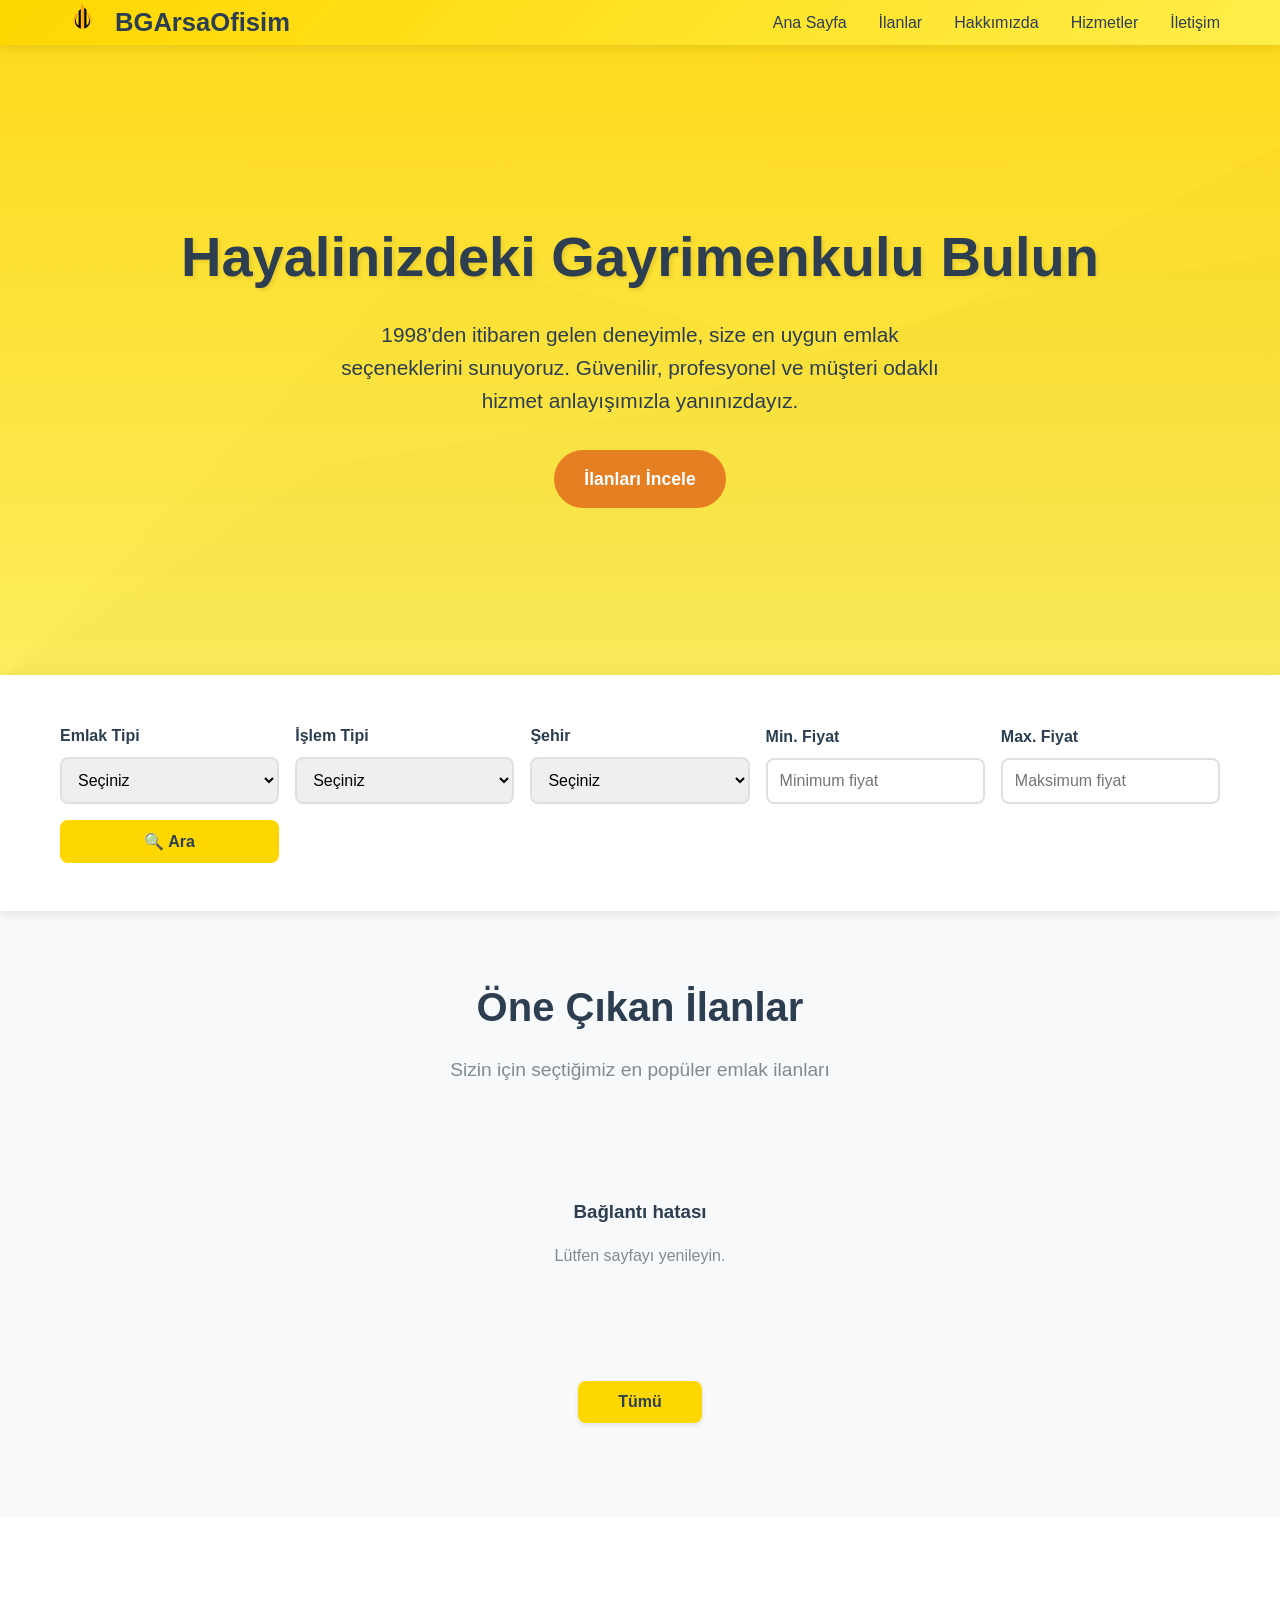
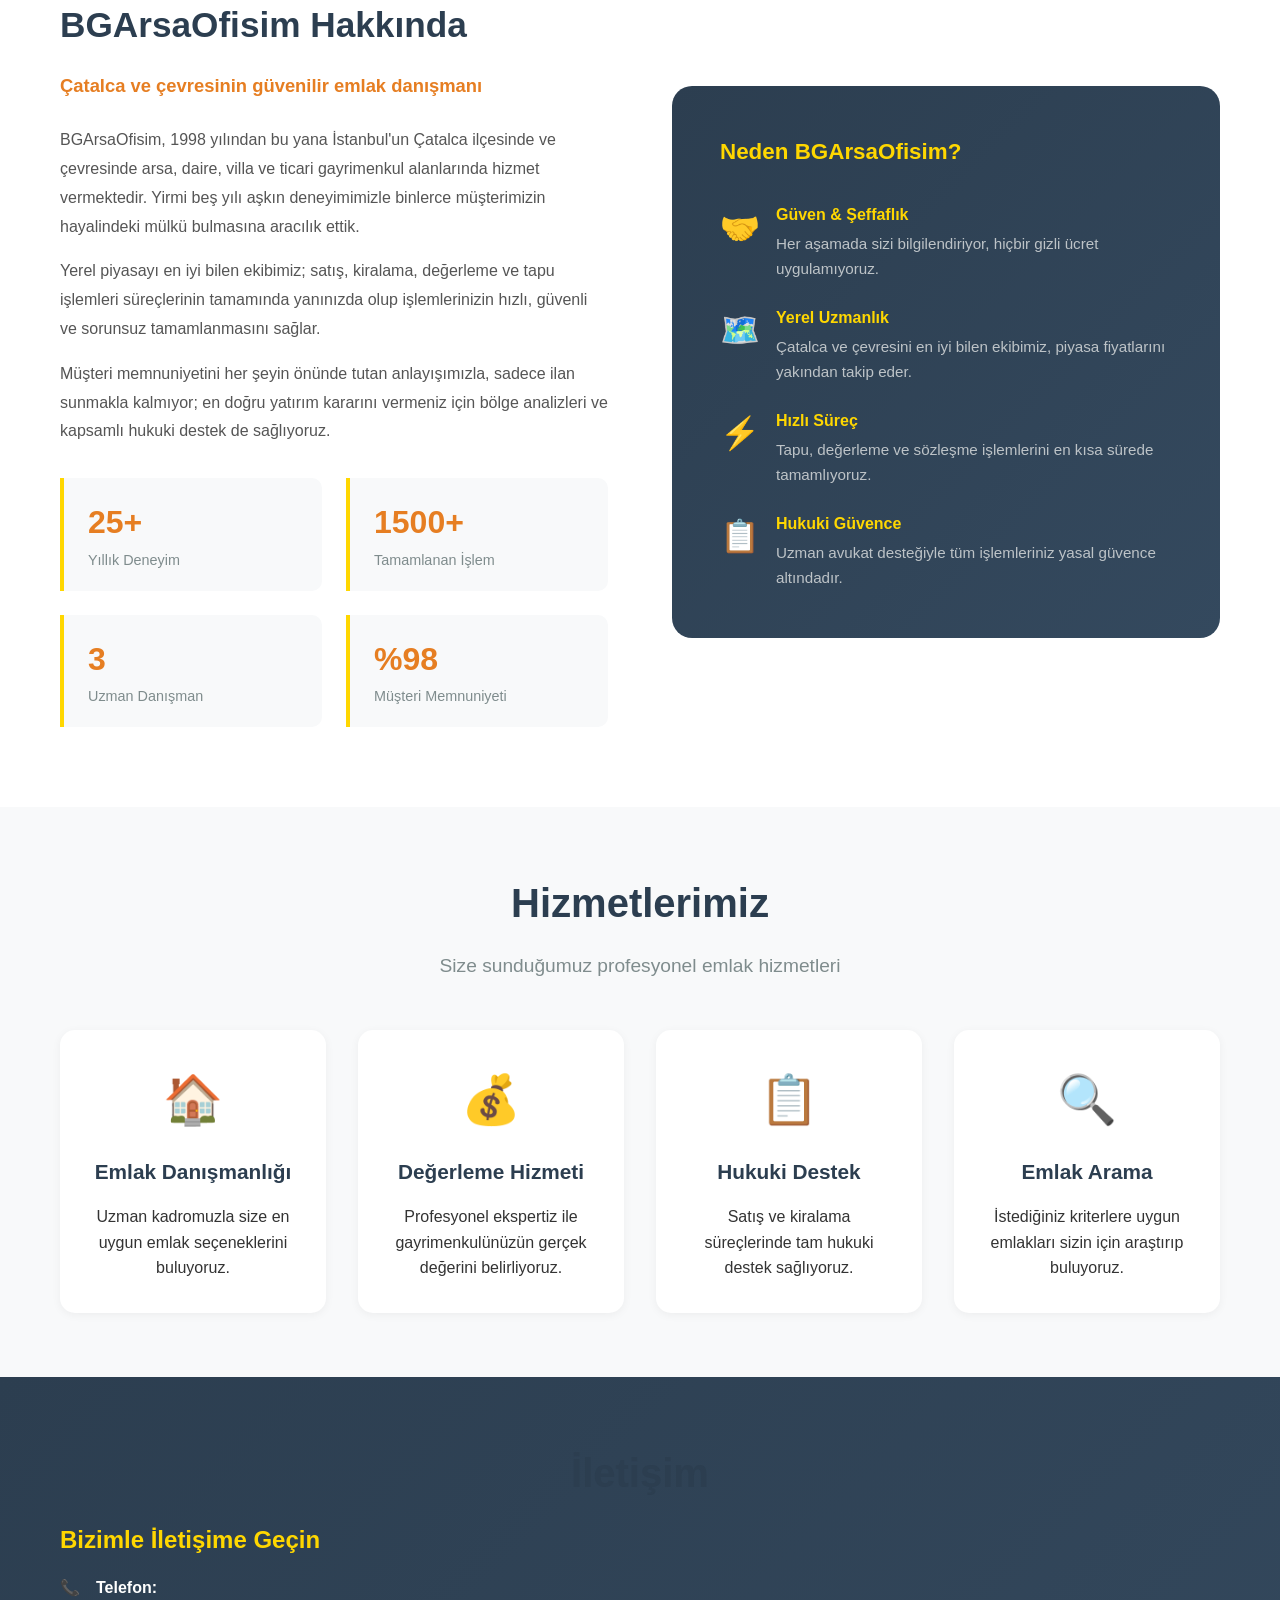
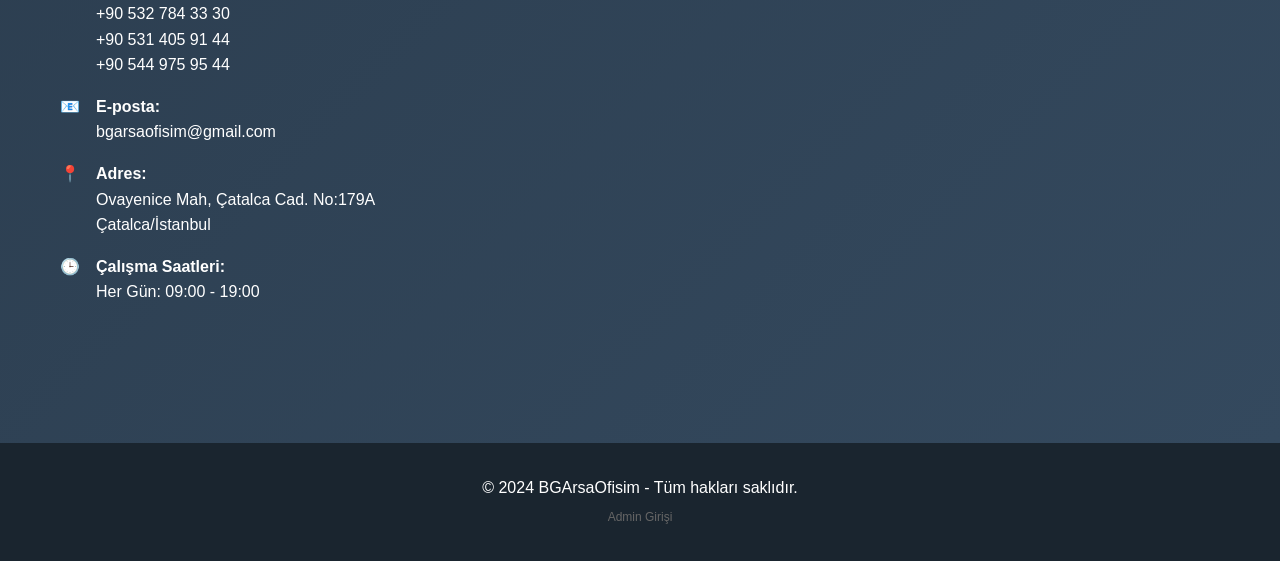
==== index.html @ b1029c2a "Add files via upload" ====
<!DOCTYPE html>
<html lang="tr">
<head>
    <meta charset="UTF-8">
    <meta name="viewport" content="width=device-width, initial-scale=1.0">
    <title>BGArsaOfisim - Güvenilir Emlak Danışmanınız</title>
    <link rel="icon" type="image/png" href="[data-uri]">
    <link rel="stylesheet" href="css/main.css">
</head>
<body>

    <!-- Header -->
    <header>
        <nav class="container">
            <a href="#" class="logo">
                <img src="assets/logo.png" alt="BGArsaOfisim Logo">
                BGArsaOfisim
            </a>
            <ul class="nav-links">
                <li><a href="#ana-sayfa">Ana Sayfa</a></li>
                <li><a href="#ilanlar">İlanlar</a></li>
                <li><a href="#hakkimizda">Hakkımızda</a></li>
                <li><a href="#hizmetler">Hizmetler</a></li>
                <li><a href="#iletisim">İletişim</a></li>
            </ul>
            <div class="mobile-menu">
                <span></span><span></span><span></span>
            </div>
        </nav>
    </header>

    <!-- Hero -->
    <section class="hero" id="ana-sayfa">
        <div class="container">
            <div class="hero-content">
                <h1>Hayalinizdeki Gayrimenkulu Bulun</h1>
                <p>1998'den itibaren gelen deneyimle, size en uygun emlak seçeneklerini sunuyoruz.
                   Güvenilir, profesyonel ve müşteri odaklı hizmet anlayışımızla yanınızdayız.</p>
                <a href="#ilanlar" class="cta-button">İlanları İncele</a>
            </div>
        </div>
    </section>

    <!-- Arama -->
    <section class="search-section">
        <div class="container">
            <div class="search-form">
                <div class="form-group">
                    <label for="emlak-tipi">Emlak Tipi</label>
                    <select id="emlak-tipi">
                        <option value="">Seçiniz</option>
                        <option value="daire">Daire</option>
                        <option value="villa">Villa</option>
                        <option value="arsa">Arsa</option>
                        <option value="is-yeri">İş Yeri</option>
                    </select>
                </div>
                <div class="form-group">
                    <label for="islem-tipi">İşlem Tipi</label>
                    <select id="islem-tipi">
                        <option value="">Seçiniz</option>
                        <option value="satilik">Satılık</option>
                        <option value="kiralik">Kiralık</option>
                    </select>
                </div>
                <div class="form-group">
                    <label for="sehir">Şehir</label>
                    <select id="sehir">
                        <option value="">Seçiniz</option>
                        <option value="istanbul">İstanbul</option>
                        <option value="ankara">Ankara</option>
                        <option value="izmir">İzmir</option>
                        <option value="bursa">Bursa</option>
                    </select>
                </div>
                <div class="form-group">
                    <label for="min-fiyat">Min. Fiyat</label>
                    <input type="number" id="min-fiyat" placeholder="Minimum fiyat">
                </div>
                <div class="form-group">
                    <label for="max-fiyat">Max. Fiyat</label>
                    <input type="number" id="max-fiyat" placeholder="Maksimum fiyat">
                </div>
                <div class="form-group">
                    <button type="button" class="search-button" onclick="searchProperties()">🔍 Ara</button>
                </div>
            </div>
        </div>
    </section>

    <!-- İlanlar -->
    <section class="listings-section" id="ilanlar">
        <div class="container">
            <h2 class="section-title">Öne Çıkan İlanlar</h2>
            <p class="section-subtitle">Sizin için seçtiğimiz en popüler emlak ilanları</p>
            <div class="property-grid" id="featuredPropertiesContainer"></div>
            <div class="show-all-button-container">
                <button id="showAllButton" class="show-all-btn">Tümü</button>
            </div>
            <div class="all-properties" id="allPropertiesSection">
                <div class="property-grid" id="allPropertiesContainer"></div>
            </div>
        </div>
    </section>

    <!-- Hakkımızda -->
    <section class="about-section" id="hakkimizda">
        <div class="container">
            <div class="about-grid">
                <div class="about-text">
                    <h2>BGArsaOfisim Hakkında</h2>
                    <p class="lead">Çatalca ve çevresinin güvenilir emlak danışmanı</p>
                    <p>
                        BGArsaOfisim, 1998 yılından bu yana İstanbul'un Çatalca ilçesinde ve
                        çevresinde arsa, daire, villa ve ticari gayrimenkul alanlarında hizmet
                        vermektedir. Yirmi beş yılı aşkın deneyimimizle binlerce müşterimizin
                        hayalindeki mülkü bulmasına aracılık ettik.
                    </p>
                    <p>
                        Yerel piyasayı en iyi bilen ekibimiz; satış, kiralama, değerleme ve
                        tapu işlemleri süreçlerinin tamamında yanınızda olup işlemlerinizin
                        hızlı, güvenli ve sorunsuz tamamlanmasını sağlar.
                    </p>
                    <p>
                        Müşteri memnuniyetini her şeyin önünde tutan anlayışımızla, sadece
                        ilan sunmakla kalmıyor; en doğru yatırım kararını vermeniz için
                        bölge analizleri ve kapsamlı hukuki destek de sağlıyoruz.
                    </p>
                    <div class="about-stats">
                        <div class="stat-box">
                            <div class="stat-number">25+</div>
                            <div class="stat-label">Yıllık Deneyim</div>
                        </div>
                        <div class="stat-box">
                            <div class="stat-number">1500+</div>
                            <div class="stat-label">Tamamlanan İşlem</div>
                        </div>
                        <div class="stat-box">
                            <div class="stat-number">3</div>
                            <div class="stat-label">Uzman Danışman</div>
                        </div>
                        <div class="stat-box">
                            <div class="stat-number">%98</div>
                            <div class="stat-label">Müşteri Memnuniyeti</div>
                        </div>
                    </div>
                </div>
                <div class="about-visual">
                    <h3>Neden BGArsaOfisim?</h3>
                    <div class="value-item">
                        <div class="value-icon">🤝</div>
                        <div class="value-text">
                            <strong>Güven & Şeffaflık</strong>
                            <p>Her aşamada sizi bilgilendiriyor, hiçbir gizli ücret uygulamıyoruz.</p>
                        </div>
                    </div>
                    <div class="value-item">
                        <div class="value-icon">🗺️</div>
                        <div class="value-text">
                            <strong>Yerel Uzmanlık</strong>
                            <p>Çatalca ve çevresini en iyi bilen ekibimiz, piyasa fiyatlarını yakından takip eder.</p>
                        </div>
                    </div>
                    <div class="value-item">
                        <div class="value-icon">⚡</div>
                        <div class="value-text">
                            <strong>Hızlı Süreç</strong>
                            <p>Tapu, değerleme ve sözleşme işlemlerini en kısa sürede tamamlıyoruz.</p>
                        </div>
                    </div>
                    <div class="value-item">
                        <div class="value-icon">📋</div>
                        <div class="value-text">
                            <strong>Hukuki Güvence</strong>
                            <p>Uzman avukat desteğiyle tüm işlemleriniz yasal güvence altındadır.</p>
                        </div>
                    </div>
                </div>
            </div>
        </div>
    </section>

    <!-- Hizmetler -->
    <section class="services-section" id="hizmetler">
        <div class="container">
            <h2 class="section-title">Hizmetlerimiz</h2>
            <p class="section-subtitle">Size sunduğumuz profesyonel emlak hizmetleri</p>
            <div class="services-grid">
                <div class="service-card">
                    <div class="service-icon">🏠</div>
                    <h3 class="service-title">Emlak Danışmanlığı</h3>
                    <p>Uzman kadromuzla size en uygun emlak seçeneklerini buluyoruz.</p>
                </div>
                <div class="service-card">
                    <div class="service-icon">💰</div>
                    <h3 class="service-title">Değerleme Hizmeti</h3>
                    <p>Profesyonel ekspertiz ile gayrimenkulünüzün gerçek değerini belirliyoruz.</p>
                </div>
                <div class="service-card">
                    <div class="service-icon">📋</div>
                    <h3 class="service-title">Hukuki Destek</h3>
                    <p>Satış ve kiralama süreçlerinde tam hukuki destek sağlıyoruz.</p>
                </div>
                <div class="service-card">
                    <div class="service-icon">🔍</div>
                    <h3 class="service-title">Emlak Arama</h3>
                    <p>İstediğiniz kriterlere uygun emlakları sizin için araştırıp buluyoruz.</p>
                </div>
            </div>
        </div>
    </section>

    <!-- İletişim -->
    <section class="contact-section" id="iletisim">
        <div class="container">
            <h2 class="section-title">İletişim</h2>
            <div class="contact-content">
                <div class="contact-info">
                    <h3>Bizimle İletişime Geçin</h3>
                    <div class="contact-item">
                        <span>📞</span>
                        <div>
                            <strong>Telefon:</strong><br>
                            +90 532 784 33 30<br>
                            +90 531 405 91 44<br>
                            +90 544 975 95 44
                        </div>
                    </div>
                    <div class="contact-item">
                        <span>📧</span>
                        <div>
                            <strong>E-posta:</strong><br>
                            bgarsaofisim@gmail.com
                        </div>
                    </div>
                    <div class="contact-item">
                        <span>📍</span>
                        <div>
                            <strong>Adres:</strong><br>
                            Ovayenice Mah, Çatalca Cad. No:179A<br>
                            Çatalca/İstanbul
                        </div>
                    </div>
                    <div class="contact-item">
                        <span>🕒</span>
                        <div>
                            <strong>Çalışma Saatleri:</strong><br>
                            Her Gün: 09:00 - 19:00
                        </div>
                    </div>
                </div>
                <div class="contact-map">
                    <iframe
                        src="https://www.google.com/maps/embed?pb=!1m18!1m12!1m3!1d96210.43308508895!2d28.267955197265625!3d41.10010909999998!2m3!1f0!2f0!3f0!3m2!1i1024!2i768!4f13.1!3m3!1m2!1s0x14b5430e52c6ba89%3A0xc28b9d8f265799ec!2sBG%20Arsaofisim!5e0!3m2!1str!2str!4v1754336334713!5m2!1str!2str"
                        allowfullscreen="" loading="lazy" referrerpolicy="no-referrer-when-downgrade">
                    </iframe>
                </div>
            </div>
        </div>
    </section>

    <!-- Footer -->
    <footer>
        <div class="container">
            <p>&copy; 2024 BGArsaOfisim - Tüm hakları saklıdır.</p>
            <a href="admin-login.html">Admin Girişi</a>
        </div>
    </footer>

    <!-- Modal -->
    <div id="propertyModal" class="modal">
        <div class="modal-content">
            <span class="close">&times;</span>
            <div id="modal-body"></div>
        </div>
    </div>

    <script src="js/main.js"></script>
</body>
</html>
---- css/main.css ----
* {
    margin: 0;
    padding: 0;
    box-sizing: border-box;
}

body {
    font-family: 'Segoe UI', Tahoma, Geneva, Verdana, sans-serif;
    line-height: 1.6;
    color: #333;
    background-color: #f8f9fa;
}

.container {
    max-width: 1200px;
    margin: 0 auto;
    padding: 0 20px;
}

/* ─── Header ─── */
header {
    background: linear-gradient(135deg, #ffd700, #ffed4a);
    box-shadow: 0 2px 10px rgba(0,0,0,0.1);
    position: sticky;
    top: 0;
    z-index: 100;
}

nav {
    display: flex;
    justify-content: space-between;
    align-items: center;
    padding: 1rem 0;
}

.logo {
    display: flex;
    align-items: center;
    gap: 10px;
    font-size: 1.6rem;
    font-weight: bold;
    color: #2c3e50;
    text-decoration: none;
}

.logo img {
    height: 45px;
    width: auto;
}

.nav-links {
    display: flex;
    list-style: none;
    gap: 2rem;
}

.nav-links a {
    text-decoration: none;
    color: #2c3e50;
    font-weight: 500;
    transition: color 0.3s;
}

.nav-links a:hover {
    color: #e67e22;
}

.mobile-menu {
    display: none;
    flex-direction: column;
    cursor: pointer;
}

.mobile-menu span {
    width: 25px;
    height: 3px;
    background: #2c3e50;
    margin: 3px 0;
    transition: 0.3s;
}

/* ─── Hero ─── */
.hero {
    background: linear-gradient(rgba(255,215,0,0.88), rgba(255,237,74,0.88)),
                url('data:image/svg+xml,<svg xmlns="http://www.w3.org/2000/svg" viewBox="0 0 1200 600"><rect fill="%23f0f0f0" width="1200" height="600"/><polygon fill="%23ddd" points="0,600 400,200 800,300 1200,100 1200,600"/><polygon fill="%23ccc" points="0,600 300,400 600,350 900,250 1200,200 1200,600"/></svg>');
    background-size: cover;
    background-position: center;
    height: 70vh;
    display: flex;
    align-items: center;
    text-align: center;
    color: #2c3e50;
}

.hero-content h1 {
    font-size: 3.5rem;
    margin-bottom: 1rem;
    text-shadow: 2px 2px 4px rgba(0,0,0,0.1);
}

.hero-content p {
    font-size: 1.3rem;
    margin-bottom: 2rem;
    max-width: 600px;
    margin-left: auto;
    margin-right: auto;
}

.cta-button {
    background: #e67e22;
    color: white;
    padding: 15px 30px;
    text-decoration: none;
    border-radius: 50px;
    font-size: 1.1rem;
    font-weight: bold;
    transition: all 0.3s;
    display: inline-block;
}

.cta-button:hover {
    background: #d35400;
    transform: translateY(-2px);
    box-shadow: 0 5px 15px rgba(0,0,0,0.2);
}

/* ─── Search ─── */
.search-section {
    background: white;
    padding: 3rem 0;
    box-shadow: 0 2px 10px rgba(0,0,0,0.1);
}

.search-form {
    display: grid;
    grid-template-columns: repeat(auto-fit, minmax(200px, 1fr));
    gap: 1rem;
    align-items: end;
}

.form-group {
    display: flex;
    flex-direction: column;
}

.form-group label {
    margin-bottom: 0.5rem;
    font-weight: 600;
    color: #2c3e50;
}

.form-group select,
.form-group input {
    padding: 12px;
    border: 2px solid #e0e0e0;
    border-radius: 8px;
    font-size: 1rem;
    transition: border-color 0.3s;
}

.form-group select:focus,
.form-group input:focus {
    outline: none;
    border-color: #ffd700;
}

.search-button {
    background: #ffd700;
    color: #2c3e50;
    padding: 12px 24px;
    border: none;
    border-radius: 8px;
    font-size: 1rem;
    font-weight: bold;
    cursor: pointer;
    transition: all 0.3s;
}

.search-button:hover {
    background: #ffed4a;
    transform: translateY(-1px);
}

/* ─── Listings ─── */
.listings-section {
    padding: 4rem 0;
}

.section-title {
    text-align: center;
    font-size: 2.5rem;
    margin-bottom: 1rem;
    color: #2c3e50;
}

.section-subtitle {
    text-align: center;
    font-size: 1.2rem;
    color: #7f8c8d;
    margin-bottom: 3rem;
}

.property-grid {
    display: grid;
    grid-template-columns: repeat(auto-fit, minmax(350px, 1fr));
    gap: 2rem;
    margin-bottom: 3rem;
}

.property-card {
    background: white;
    border-radius: 15px;
    overflow: hidden;
    box-shadow: 0 5px 20px rgba(0,0,0,0.1);
    transition: all 0.3s;
    cursor: pointer;
}

.property-card:hover {
    transform: translateY(-5px);
    box-shadow: 0 10px 30px rgba(0,0,0,0.15);
}

.property-image {
    height: 250px;
    background: linear-gradient(45deg, #ffd700, #ffed4a);
    display: flex;
    align-items: center;
    justify-content: center;
    position: relative;
    overflow: hidden;
}

.property-image img {
    width: 100%;
    height: 100%;
    object-fit: cover;
}

.no-image {
    font-size: 3rem;
}

.property-badge {
    position: absolute;
    top: 15px;
    right: 15px;
    color: white;
    padding: 5px 15px;
    border-radius: 20px;
    font-size: 0.9rem;
    font-weight: bold;
}

.badge-sale  { background-color: #e74c3c; }
.badge-rent  { background-color: #3498db; }

.property-content {
    padding: 1.5rem;
}

.property-title {
    font-size: 1.3rem;
    font-weight: bold;
    margin-bottom: 0.5rem;
    color: #2c3e50;
}

.property-location {
    color: #7f8c8d;
    margin-bottom: 1rem;
    display: flex;
    align-items: center;
    gap: 0.5rem;
}

.property-details {
    display: flex;
    justify-content: space-between;
    margin-bottom: 1rem;
    font-size: 0.9rem;
    color: #7f8c8d;
    flex-wrap: wrap;
    gap: 0.5rem;
}

.property-price {
    font-size: 1.5rem;
    font-weight: bold;
    color: #e67e22;
    margin-bottom: 1rem;
}

.property-button {
    width: 100%;
    background: #ffd700;
    color: #2c3e50;
    padding: 12px;
    border: none;
    border-radius: 8px;
    font-weight: bold;
    cursor: pointer;
    transition: all 0.3s;
}

.property-button:hover { background: #ffed4a; }

/* ─── Show All Button ─── */
.show-all-button-container {
    text-align: center;
    margin: 30px 0;
}

.show-all-btn {
    background: #ffd700;
    color: #2c3e50;
    padding: 12px 40px;
    border: none;
    border-radius: 8px;
    font-size: 16px;
    font-weight: bold;
    cursor: pointer;
    transition: all 0.3s ease;
    box-shadow: 0 2px 5px rgba(0,0,0,0.1);
}

.show-all-btn:hover {
    background: #ffed4e;
    transform: translateY(-2px);
    box-shadow: 0 4px 10px rgba(0,0,0,0.15);
}

.all-properties {
    max-height: 0;
    overflow: hidden;
    transition: max-height 0.5s ease-in-out;
}

.all-properties.show { max-height: 5000px; }

/* ─── Hakkımızda ─── */
.about-section {
    background: white;
    padding: 5rem 0;
}

.about-grid {
    display: grid;
    grid-template-columns: 1fr 1fr;
    gap: 4rem;
    align-items: center;
}

.about-text h2 {
    font-size: 2.2rem;
    color: #2c3e50;
    margin-bottom: 1rem;
}

.about-text .lead {
    font-size: 1.15rem;
    color: #e67e22;
    font-weight: 600;
    margin-bottom: 1.5rem;
}

.about-text p {
    color: #555;
    margin-bottom: 1rem;
    line-height: 1.8;
}

.about-stats {
    display: grid;
    grid-template-columns: 1fr 1fr;
    gap: 1.5rem;
    margin-top: 2rem;
}

.stat-box {
    background: #f8f9fa;
    border-left: 4px solid #ffd700;
    padding: 1.2rem 1.5rem;
    border-radius: 0 10px 10px 0;
}

.stat-number {
    font-size: 2rem;
    font-weight: bold;
    color: #e67e22;
}

.stat-label {
    color: #7f8c8d;
    font-size: 0.9rem;
}

.about-visual {
    background: linear-gradient(135deg, #2c3e50, #34495e);
    border-radius: 20px;
    padding: 3rem;
    color: white;
    display: flex;
    flex-direction: column;
    gap: 1.5rem;
}

.about-visual h3 {
    color: #ffd700;
    font-size: 1.4rem;
    margin-bottom: 0.5rem;
}

.value-item {
    display: flex;
    align-items: flex-start;
    gap: 1rem;
}

.value-icon {
    font-size: 2rem;
    flex-shrink: 0;
}

.value-text strong {
    display: block;
    color: #ffd700;
    margin-bottom: 0.3rem;
}

.value-text p {
    color: #bdc3c7;
    font-size: 0.95rem;
}

/* ─── Services ─── */
.services-section {
    background: #f8f9fa;
    padding: 4rem 0;
}

.services-grid {
    display: grid;
    grid-template-columns: repeat(auto-fit, minmax(250px, 1fr));
    gap: 2rem;
}

.service-card {
    text-align: center;
    padding: 2rem;
    border-radius: 15px;
    background: white;
    transition: all 0.3s;
    box-shadow: 0 2px 10px rgba(0,0,0,0.05);
}

.service-card:hover {
    background: #ffd700;
    transform: translateY(-5px);
    box-shadow: 0 8px 20px rgba(0,0,0,0.1);
}

.service-icon {
    font-size: 3rem;
    margin-bottom: 1rem;
}

.service-title {
    font-size: 1.3rem;
    font-weight: bold;
    margin-bottom: 1rem;
    color: #2c3e50;
}

/* ─── Contact ─── */
.contact-section {
    background: linear-gradient(135deg, #2c3e50, #34495e);
    color: white;
    padding: 4rem 0;
}

.contact-content {
    display: grid;
    grid-template-columns: repeat(auto-fit, minmax(300px, 1fr));
    gap: 3rem;
}

.contact-info h3 {
    font-size: 1.5rem;
    margin-bottom: 1rem;
    color: #ffd700;
}

.contact-item {
    display: flex;
    align-items: flex-start;
    gap: 1rem;
    margin-bottom: 1rem;
}

.contact-map iframe {
    border: 0;
    border-radius: 10px;
    width: 100%;
    height: 450px;
}

/* ─── Footer ─── */
footer {
    background: #1a252f;
    color: white;
    text-align: center;
    padding: 2rem 0;
}

footer a {
    color: #666;
    text-decoration: none;
    font-size: 12px;
    display: inline-block;
    margin-top: 8px;
}

footer a:hover { color: #999; }

/* ─── Modal ─── */
.modal {
    display: none;
    position: fixed;
    z-index: 1000;
    left: 0;
    top: 0;
    width: 100%;
    height: 100%;
    background-color: rgba(0,0,0,0.5);
}

.modal-content {
    background-color: white;
    margin: 5% auto;
    padding: 2rem;
    border-radius: 15px;
    width: 90%;
    max-width: 600px;
    max-height: 80vh;
    overflow-y: auto;
}

.close {
    color: #aaa;
    float: right;
    font-size: 28px;
    font-weight: bold;
    cursor: pointer;
}

.close:hover { color: #000; }

/* ─── Empty State ─── */
.empty-state {
    text-align: center;
    padding: 4rem 2rem;
    color: #7f8c8d;
}

.empty-state h3 {
    margin-bottom: 1rem;
    color: #2c3e50;
}

/* ─── Responsive ─── */
@media (max-width: 768px) {
    .nav-links { display: none; }
    .mobile-menu { display: flex; }
    .hero-content h1 { font-size: 2.5rem; }
    .search-form { grid-template-columns: 1fr; }
    .property-grid { grid-template-columns: 1fr; }
    .about-grid { grid-template-columns: 1fr; }
    .about-stats { grid-template-columns: 1fr 1fr; }
}
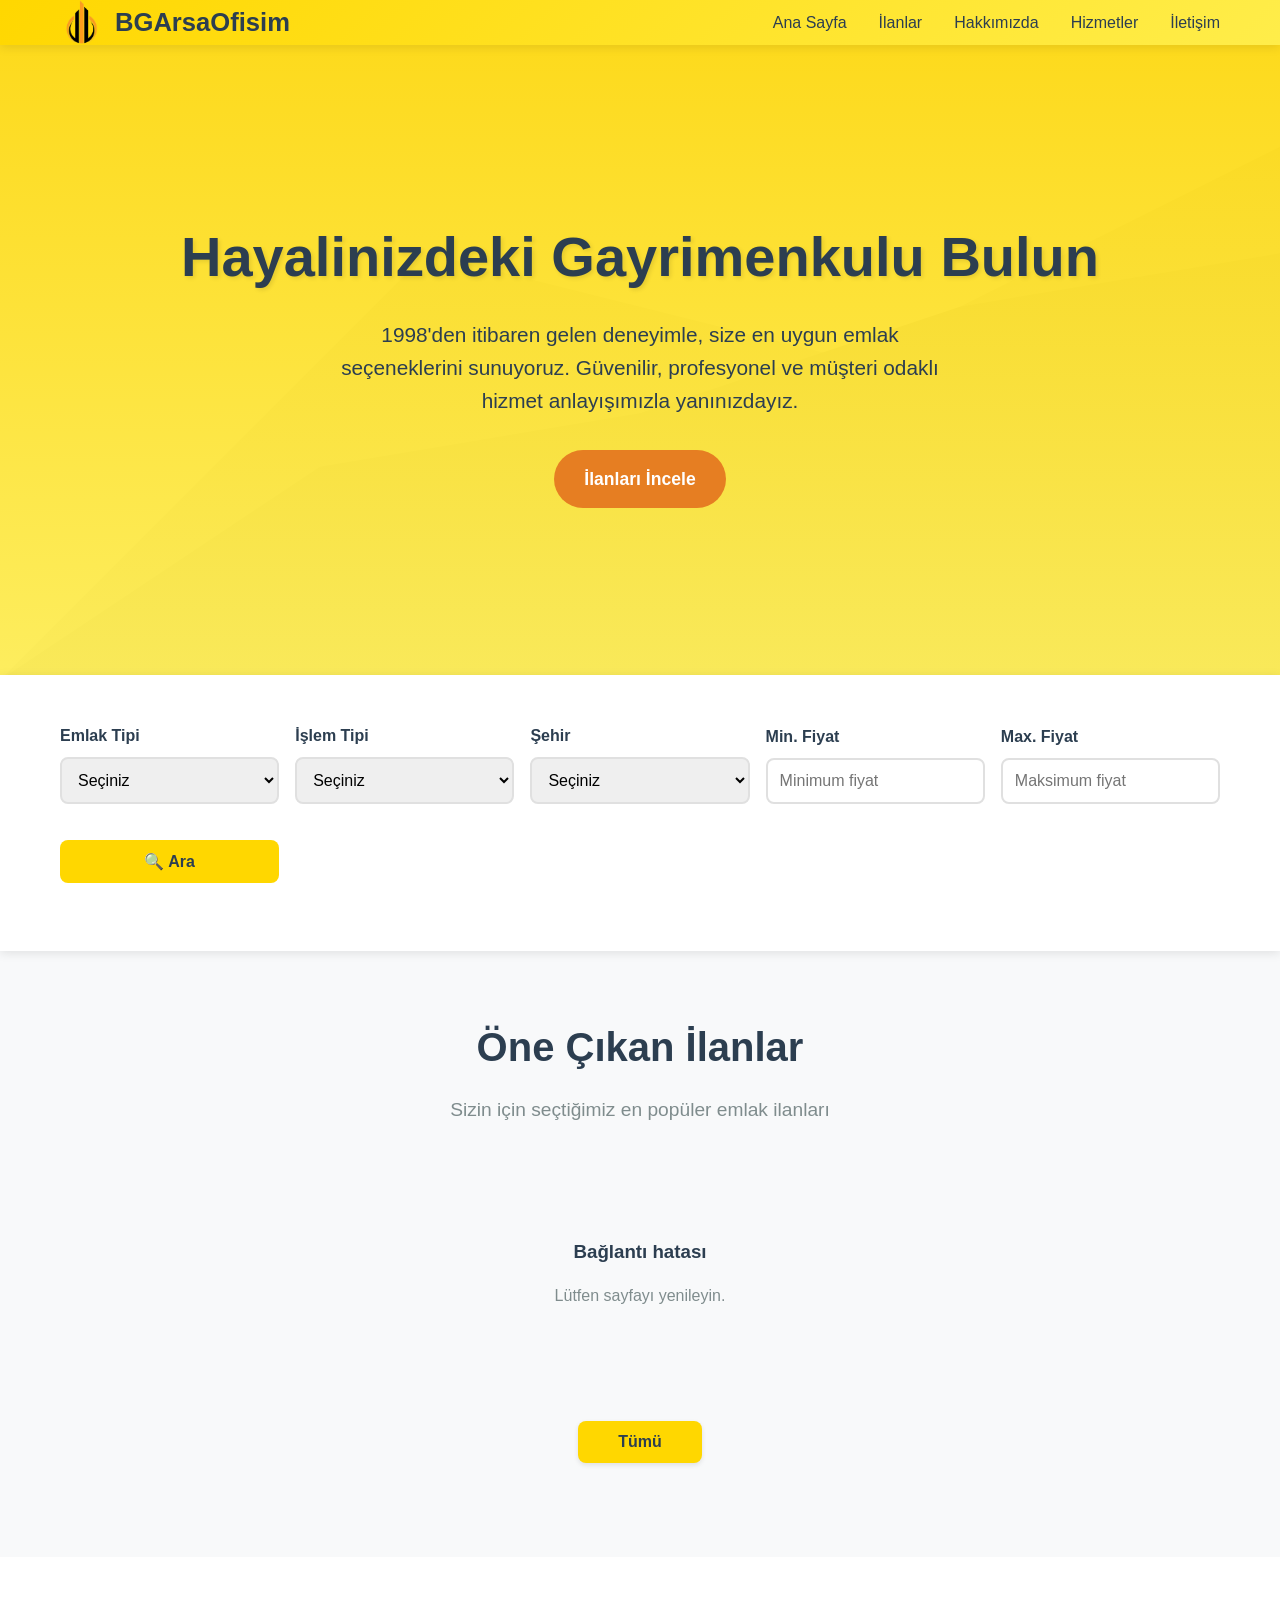
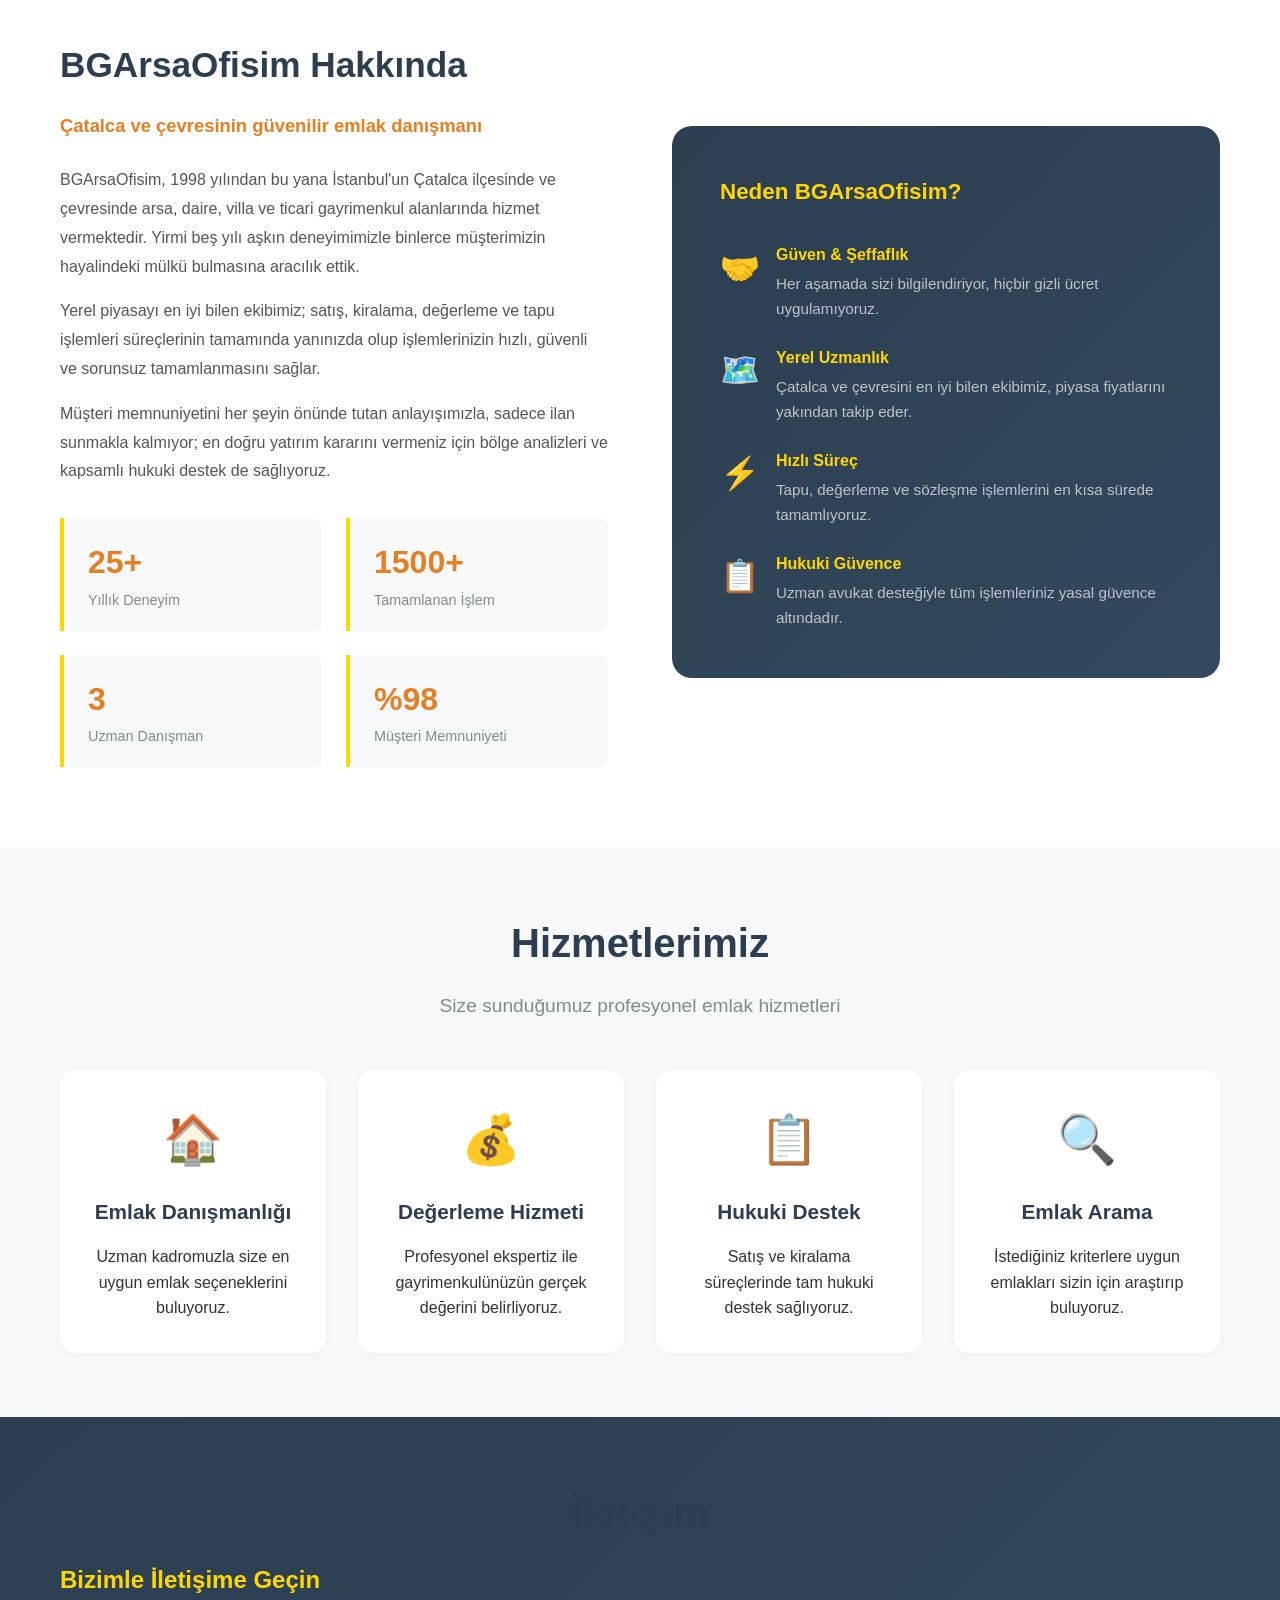
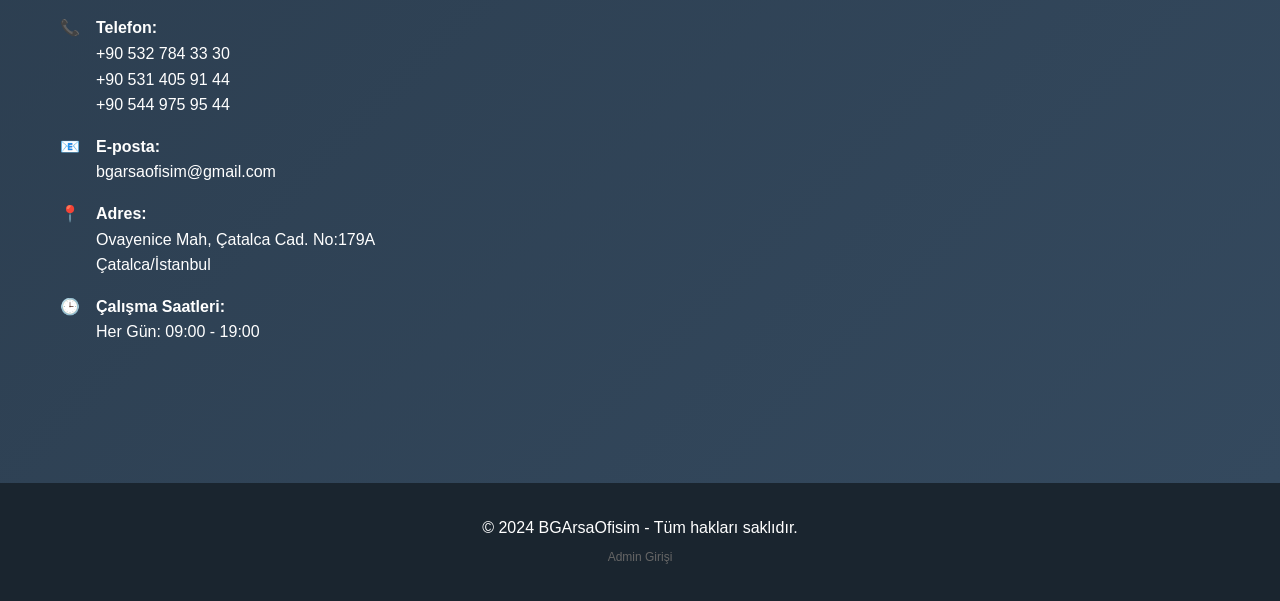
==== commit 1236de04: "Update index.html" ====
--- a/index.html
+++ b/index.html
@@ -4,7 +4,7 @@
     <meta charset="UTF-8">
     <meta name="viewport" content="width=device-width, initial-scale=1.0">
     <title>BGArsaOfisim - Güvenilir Emlak Danışmanınız</title>
-    <link rel="icon" type="image/png" href="[data-uri]">
+    <link rel="icon" type="image/png" href="[data-uri]" />    <link rel="stylesheet" href="css/admin.css">
     <link rel="stylesheet" href="css/main.css">
 </head>
 <body>
@@ -277,4 +277,4 @@
 
     <script src="js/main.js"></script>
 </body>
-</html>+</html>
--- a/css/admin.css
+++ b/css/admin.css
@@ -0,0 +1,277 @@
+* {
+    margin: 0;
+    padding: 0;
+    box-sizing: border-box;
+}
+
+body {
+    font-family: 'Arial', sans-serif;
+    background: #f8f9fa;
+}
+
+.admin-container {
+    display: grid;
+    grid-template-columns: 250px 1fr;
+    min-height: 100vh;
+}
+
+/* ─── Sidebar ─── */
+.sidebar {
+    background: #2c3e50;
+    color: white;
+    padding: 20px;
+    min-height: 100vh;
+    box-shadow: 2px 0 5px rgba(0,0,0,0.1);
+}
+
+.sidebar-header {
+    padding: 20px 0;
+    text-align: center;
+    border-bottom: 1px solid rgba(255,255,255,0.1);
+    margin-bottom: 20px;
+}
+
+.sidebar-header h2 {
+    color: #ffd700;
+    font-size: 24px;
+    margin: 0;
+}
+
+.sidebar-menu {
+    list-style: none;
+    padding: 0;
+    margin: 0;
+}
+
+.sidebar-menu li { margin-bottom: 10px; }
+
+.sidebar-menu a {
+    color: white;
+    text-decoration: none;
+    display: block;
+    padding: 12px 15px;
+    border-radius: 8px;
+    transition: all 0.3s;
+    cursor: pointer;
+    font-weight: 500;
+}
+
+.sidebar-menu a:hover {
+    background: rgba(255,255,255,0.1);
+    transform: translateX(5px);
+}
+
+.sidebar-menu a.active {
+    background: #ffd700;
+    color: #2c3e50;
+    font-weight: bold;
+    box-shadow: 0 2px 5px rgba(0,0,0,0.2);
+}
+
+/* ─── Main Content ─── */
+.main-content { padding: 30px; }
+
+.page-title {
+    margin-bottom: 30px;
+    color: #2c3e50;
+}
+
+/* ─── Form ─── */
+.form-container {
+    background: white;
+    padding: 30px;
+    border-radius: 15px;
+    box-shadow: 0 5px 15px rgba(0,0,0,0.1);
+    max-width: 800px;
+    margin: 0 auto;
+}
+
+.form-group { margin-bottom: 20px; }
+
+.form-group label {
+    display: block;
+    margin-bottom: 8px;
+    color: #2c3e50;
+    font-weight: bold;
+}
+
+.form-group input,
+.form-group select,
+.form-group textarea {
+    width: 100%;
+    padding: 12px;
+    border: 2px solid #e1e8ed;
+    border-radius: 8px;
+    font-size: 14px;
+    transition: all 0.3s ease;
+}
+
+.form-group input:focus,
+.form-group select:focus,
+.form-group textarea:focus {
+    outline: none;
+    border-color: #ffd700;
+    box-shadow: 0 0 0 3px rgba(255,215,0,0.1);
+}
+
+.form-group input[type="file"] {
+    padding: 8px;
+    border: 2px dashed #e1e8ed;
+    background: #f8f9fa;
+}
+
+.image-preview {
+    display: flex;
+    flex-wrap: wrap;
+    gap: 10px;
+    margin-top: 10px;
+    min-height: 150px;
+    border: 2px dashed #e1e8ed;
+    padding: 10px;
+    border-radius: 8px;
+    background: #f8f9fa;
+}
+
+.image-preview img {
+    max-width: 150px;
+    max-height: 150px;
+    object-fit: cover;
+    border-radius: 4px;
+    box-shadow: 0 2px 5px rgba(0,0,0,0.1);
+    transition: transform 0.3s ease;
+}
+
+.image-preview img:hover { transform: scale(1.05); }
+
+.submit-btn {
+    background: #ffd700;
+    color: #2c3e50;
+    padding: 12px 30px;
+    border: none;
+    border-radius: 8px;
+    font-weight: bold;
+    cursor: pointer;
+    transition: all 0.3s;
+    width: 100%;
+    margin-top: 20px;
+}
+
+.submit-btn:hover {
+    background: #ffed4e;
+    transform: translateY(-2px);
+    box-shadow: 0 5px 15px rgba(0,0,0,0.1);
+}
+
+.submit-btn:disabled {
+    background: #e1e8ed;
+    cursor: not-allowed;
+    transform: none;
+}
+
+/* ─── Property List ─── */
+.property-list {
+    display: grid;
+    grid-template-columns: repeat(auto-fill, minmax(300px, 1fr));
+    gap: 20px;
+    margin-top: 20px;
+}
+
+.property-card {
+    background: white;
+    border-radius: 10px;
+    overflow: hidden;
+    box-shadow: 0 5px 15px rgba(0,0,0,0.1);
+    transition: transform 0.3s ease;
+}
+
+.property-card:hover { transform: translateY(-5px); }
+
+.property-image {
+    width: 100%;
+    height: 200px;
+    overflow: hidden;
+    background: linear-gradient(45deg, #ffd700, #ffed4a);
+    display: flex;
+    align-items: center;
+    justify-content: center;
+    font-size: 3rem;
+}
+
+.property-card img {
+    width: 100%;
+    height: 200px;
+    object-fit: cover;
+    transition: transform 0.3s ease;
+}
+
+.property-card:hover img { transform: scale(1.05); }
+
+.property-info { padding: 15px; }
+.property-info h3 { color: #2c3e50; margin-bottom: 10px; }
+.property-info p { color: #666; margin: 5px 0; }
+
+.property-actions {
+    padding: 15px;
+    border-top: 1px solid #e1e8ed;
+    display: flex;
+    gap: 10px;
+}
+
+.edit-btn,
+.delete-btn {
+    padding: 8px 15px;
+    border: none;
+    border-radius: 5px;
+    cursor: pointer;
+    font-weight: bold;
+    flex: 1;
+    transition: all 0.3s ease;
+}
+
+.edit-btn {
+    background: #ffd700;
+    color: #2c3e50;
+}
+
+.edit-btn:hover {
+    background: #ffed4e;
+    transform: translateY(-2px);
+}
+
+.delete-btn {
+    background: #e74c3c;
+    color: white;
+}
+
+.delete-btn:hover {
+    background: #c0392b;
+    transform: translateY(-2px);
+}
+
+/* ─── Dashboard Stats ─── */
+.dashboard-stats {
+    display: grid;
+    grid-template-columns: repeat(auto-fit, minmax(200px, 1fr));
+    gap: 20px;
+    margin-top: 10px;
+}
+
+.stat-card {
+    background: white;
+    padding: 25px;
+    border-radius: 12px;
+    box-shadow: 0 3px 10px rgba(0,0,0,0.08);
+    border-left: 4px solid #ffd700;
+}
+
+.stat-card .stat-number {
+    font-size: 2.5rem;
+    font-weight: bold;
+    color: #e67e22;
+}
+
+.stat-card .stat-label {
+    color: #7f8c8d;
+    font-size: 0.9rem;
+    margin-top: 5px;
+}
